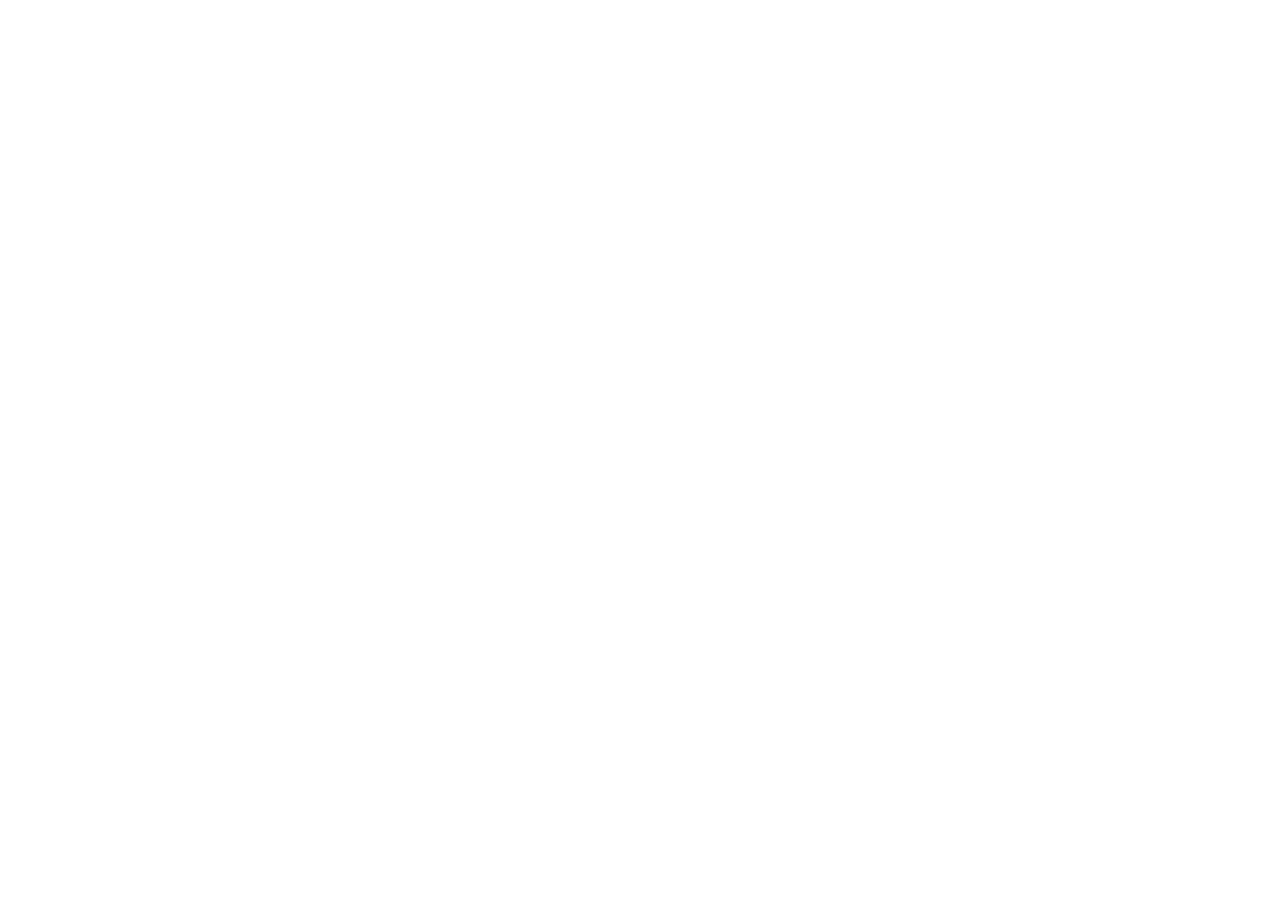
==== index.html @ 88d0d226 "first commit" ====
<!DOCTYPE html>
<html lang="en">

<head>
  <meta charset="UTF-8">
  <meta name="viewport" content="width=device-width, initial-scale=1.0">
  <meta http-equiv="X-UA-Compatible" content="ie=edge">
  <title>Project03</title>
  <link rel="stylesheet" href="css/style.css">
    <script src="js/main.js"></script>
</head>

<body>


</body>

</html>
---- css/style.css ----
h1{
  color:black;
}
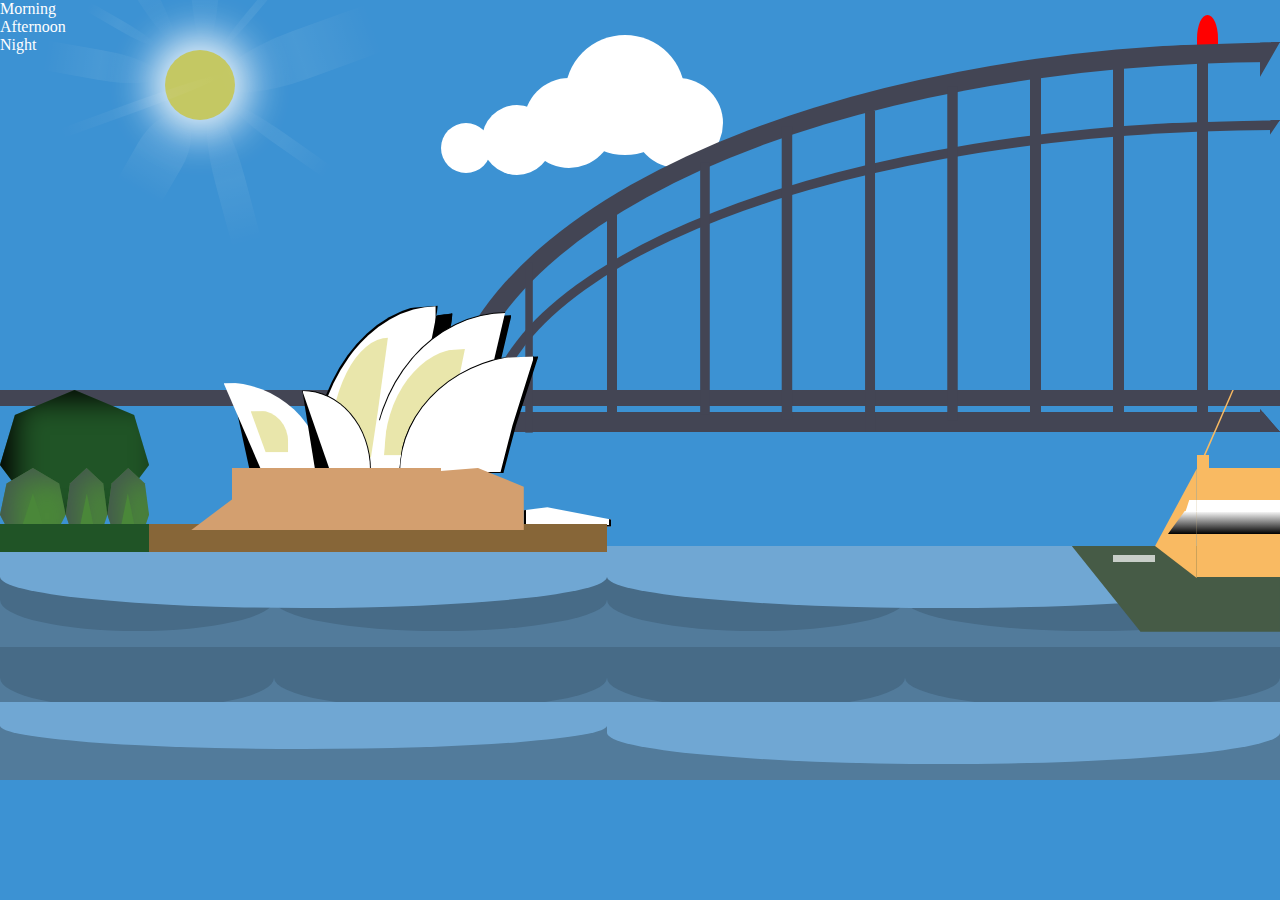
==== commit 3f996a8c: "changed morning html to index html" ====
--- a/index.html
+++ b/index.html
@@ -6,13 +6,117 @@
   <meta name="viewport" content="width=device-width, initial-scale=1.0">
   <meta http-equiv="X-UA-Compatible" content="ie=edge">
   <title>Project03</title>
-  <link rel="stylesheet" href="css/style.css">
+  <link rel="stylesheet" href="css/morning.css">
     <script src="js/main.js"></script>
 </head>
 
 <body>
+    <div class="sun">
+        <div class="ray_box">
+            <div class="ray ray1"></div>
+            <div class="ray ray2"></div>
+            <div class="ray ray3"></div>
+            <div class="ray ray4"></div>
+            <div class="ray ray5"></div>
+            <div class="ray ray6"></div>
+            <div class="ray ray7"></div>
+            <div class="ray ray8"></div>
+            <div class="ray ray9"></div>
+            <div class="ray ray10"></div>
+        </div>
+    </div>
 
+        <div class="container">
 
+          <nav>
+            <a href="index.html">Morning</a>
+            <a href="afternoon.html">Afternoon</a>
+            <a href="night.html">Night</a>
+          </nav>
+
+          <div class="water"></div>
+          <div class="ripple-darkblue"></div>
+          <div class="ripple-darkblue2"></div>
+          <div class="ripple-darkblue3"></div>
+          <div class="ripple-darkblue4"></div>
+          <div class="ripple-darkblue5"></div>
+          <div class="ripple-darkblue6"></div>
+          <div class="ripple-darkblue7"></div>
+          <div class="ripple-darkblue8"></div>
+          <div class="ripple-lightblue"></div>
+          <div class="ripple-lightblue2"></div>
+          <div class="ripple-lightblue3"></div>
+          <div class="ripple-lightblue4"></div>
+
+          <!-- clouds -->
+            <div class="cloud1"></div>
+            <div class="cloud2"></div>
+            <div class="cloud3"></div>
+            <div class="cloud4"></div>
+            <div class="cloud10"></div>
+
+                <!-- trees -->
+                <div class="trees1"></div>
+                <div class="trees1a"></div>
+                <div class="trees2"></div>
+                <div class="trees2a"></div>
+                <div class="trees3"></div>
+                <div class="trees3a"></div>
+                <div class="trees4"></div>
+                <div class="ground"></div>
+
+            <!-- opera house -->
+            <div class="foundation"></div>
+            <div class="foundation-shadow"></div>
+            <div class="foundation-stairs"></div>
+            <div class="front-tent"></div>
+            <div class="front-tentwindow"></div>
+            <div class="foundation-lhs"></div>
+            <div class="foundation-rhs"></div>
+            <div class="shell-shadow"></div>
+            <div class="lhs-arch1"></div>
+            <div class="lhs-arch2"></div>
+            <div class="lhs-arch2s"></div>
+            <div class="lhs-arch3"></div>
+            <div class="lhs-arch4"></div>
+            <div class="rhs-arch1"></div>
+            <div class="rhs-arch1s"></div>
+            <div class="rhs-arch2"></div>
+            <div class="rhs-arch3"></div>
+            <div class="rhs-arch3s"></div>
+            <div class="rhs-arch4"></div>
+            <div class="rhs-arch5"></div>
+            <div class="rhs-arch6"></div>
+
+            <!-- bridge -->
+            <div class="blinking-bill"></div>
+            <div class="bridge-deck"></div>
+            <div class="bridge-arch"></div>
+            <div class="bridge-arch2"></div>
+            <div class="steelv1"></div>
+            <div class="steel"></div>
+            <div class="steel1"></div>
+            <div class="steel2"></div>
+            <div class="steel3"></div>
+            <div class="steel4"></div>
+            <div class="steel5"></div>
+            <div class="steel6"></div>
+            <div class="steel7"></div>
+            <div class="steel8"></div>
+
+            <!--  ferry-->
+            <div class="ferry_hull"></div>
+            <div class="ferry_cabin"></div>
+            <div class="ferry_front"></div>
+            <div class="ferry_front2"></div>
+            <div class="ferry-window"></div>
+            <div class="ferry-window2"></div>
+            <div class="ferry-window3"></div>
+            <div class="ferry-window4"></div>
+            <div class="ferry-antenna"></div>
+            <div class="ferry-antenna2"></div>
+            <div class="ferry-name"></div>
+
+        </div>
 </body>
-
 </html>
--- a/css/morning.css
+++ b/css/morning.css
@@ -0,0 +1,875 @@
+.container {
+  height: 100vh;
+  display: grid;
+  grid-template-columns: repeat(30, 1fr);
+  grid-template-rows: repeat(10, 1fr);
+  flex-direction: column;
+  height: 780px; }
+
+body {
+  margin: 0;
+  padding: 0;
+  background-color: #3C92D3; }
+
+a {
+  color: white;
+  text-decoration: none; }
+
+.sun {
+  position: absolute;
+  top: 50px;
+  left: 165px;
+  margin: auto;
+  width: 70px;
+  height: 70px;
+  border-radius: 50%;
+  background: #D3CE57;
+  opacity: 0.9;
+  box-shadow: 0px 0px 40px 15px white; }
+
+.ray_box {
+  position: absolute;
+  margin: auto;
+  top: 0px;
+  left: 0;
+  right: 0;
+  bottom: 0;
+  width: 70px;
+  -webkit-animation: ray_anim 120s linear infinite;
+  animation: ray_anim 120s linear infinite; }
+
+.ray {
+  background: -webkit-linear-gradient(top, rgba(255, 255, 255, 0) 0%, rgba(255, 255, 255, 0.8) 50%, rgba(255, 255, 255, 0) 100%);
+  background: linear-gradient(top, rgba(255, 255, 255, 0) 0%, rgba(255, 255, 255, 0.8) 50%, rgba(255, 255, 255, 0) 100%);
+  margin-left: 10px;
+  border-radius: 80% 80% 0 0;
+  position: absolute;
+  opacity: 0.1; }
+
+.ray1 {
+  height: 170px;
+  width: 30px;
+  -webkit-transform: rotate(180deg);
+  top: -175px;
+  left: 15px; }
+
+.ray2 {
+  height: 100px;
+  width: 8px;
+  -webkit-transform: rotate(220deg);
+  top: -90px;
+  left: 75px; }
+
+.ray3 {
+  height: 170px;
+  width: 50px;
+  -webkit-transform: rotate(250deg);
+  top: -80px;
+  left: 100px; }
+
+.ray4 {
+  height: 120px;
+  width: 14px;
+  -webkit-transform: rotate(305deg);
+  top: 30px;
+  left: 100px; }
+
+.ray5 {
+  height: 140px;
+  width: 30px;
+  -webkit-transform: rotate(-15deg);
+  top: 60px;
+  left: 40px; }
+
+.ray6 {
+  height: 90px;
+  width: 50px;
+  -webkit-transform: rotate(30deg);
+  top: 60px;
+  left: -40px; }
+
+.ray7 {
+  height: 180px;
+  width: 10px;
+  -webkit-transform: rotate(70deg);
+  top: -35px;
+  left: -40px; }
+
+.ray8 {
+  height: 120px;
+  width: 30px;
+  -webkit-transform: rotate(100deg);
+  top: -45px;
+  left: -90px; }
+
+.ray9 {
+  height: 80px;
+  width: 10px;
+  -webkit-transform: rotate(120deg);
+  top: -65px;
+  left: -60px; }
+
+.ray10 {
+  height: 190px;
+  width: 23px;
+  -webkit-transform: rotate(150deg);
+  top: -185px;
+  left: -60px; }
+
+@-webkit-keyframes ray_anim {
+  0% {
+    -webkit-transform: rotate(0deg);
+    transform: rotate(0deg); }
+  100% {
+    -webkit-transform: rotate(360deg);
+    transform: rotate(360deg); } }
+/*  clouds */
+.cloud1 {
+  grid-row: 2/4;
+  grid-column: 13/17;
+  width: 90px;
+  height: 90px;
+  background: #fff;
+  border-radius: 200px 200px 200px 200px; }
+
+.cloud2 {
+  grid-row: 2/4;
+  grid-column: 14/17;
+  width: 120px;
+  height: 120px;
+  background: #fff;
+  border-radius: 200px 200px 200px 200px;
+  transform: translateY(-43px);
+  z-index: 2; }
+
+.cloud3 {
+  grid-row: 2/4;
+  grid-column: 12/17;
+  width: 70px;
+  height: 70px;
+  background: #fff;
+  border-radius: 200px 200px 200px 200px;
+  transform: translateY(27px); }
+
+.cloud4 {
+  grid-row: 2/4;
+  grid-column: 15/17;
+  width: 90px;
+  height: 90px;
+  background: #fff;
+  border-radius: 200px 200px 200px 200px;
+  transform: translateX(26px); }
+
+.cloud10 {
+  grid-row: 2/4;
+  grid-column: 11/13;
+  width: 50px;
+  height: 50px;
+  background: #fff;
+  border-radius: 200px 200px 200px 200px;
+  transform: translateY(45px); }
+
+/*  left hand side garden*/
+.trees1 {
+  grid-row: 7;
+  grid-column: 1/2;
+  height: 100%;
+  width: 100%;
+  clip-path: polygon(50% 0%, 90% 20%, 100% 60%, 75% 100%, 25% 100%, 0% 60%, 10% 20%);
+  z-index: 2;
+  box-shadow: inset 14px 9px 30px #43544F;
+  background-color: #4A8739; }
+
+.trees1a {
+  grid-row: 7;
+  grid-column: 1/2;
+  background-color: #4A8739;
+  height: 129%;
+  width: 100%;
+  clip-path: polygon(50% 0%, 0% 100%, 100% 100%);
+  z-index: 3;
+  transform: scale(0.5); }
+
+.trees2 {
+  grid-row: 7;
+  grid-column: 2/3;
+  height: 100%;
+  width: 100%;
+  clip-path: polygon(50% 0%, 90% 20%, 100% 60%, 75% 100%, 25% 100%, 0% 60%, 10% 20%);
+  z-index: 2;
+  box-shadow: inset 14px 9px 30px #43544F;
+  background-color: #4A8739; }
+
+.trees2a {
+  grid-row: 7;
+  grid-column: 2/3;
+  background-color: #4A8739;
+  height: 129%;
+  width: 100%;
+  clip-path: polygon(50% 0%, 0% 100%, 100% 100%);
+  z-index: 3;
+  transform: scale(0.5); }
+
+.trees3 {
+  grid-row: 7;
+  grid-column: 3/4;
+  height: 100%;
+  width: 100%;
+  clip-path: polygon(50% 0%, 90% 20%, 100% 60%, 75% 100%, 25% 100%, 0% 60%, 10% 20%);
+  z-index: 2;
+  box-shadow: inset 14px 9px 30px #43544F;
+  background-color: #4A8739; }
+
+.trees3a {
+  grid-row: 7;
+  grid-column: 3/4;
+  background-color: #4A8739;
+  height: 129%;
+  width: 100%;
+  clip-path: polygon(50% 0%, 0% 100%, 100% 100%);
+  z-index: 3;
+  transform: scale(0.5); }
+
+.trees4 {
+  grid-row: 6/8;
+  grid-column: 1/4;
+  background-color: #205426;
+  height: 80%;
+  width: 100%;
+  clip-path: polygon(50% 0%, 90% 20%, 100% 60%, 75% 100%, 25% 100%, 0% 60%, 10% 20%);
+  box-shadow: inset 14px 9px 30px #000; }
+
+.ground {
+  grid-row: 8/11;
+  grid-column: 1/4;
+  background-color: #205426;
+  height: 12%;
+  width: 100%;
+  align-items: top;
+  transform: translateY(-22px);
+  z-index: 20; }
+
+/* opera house */
+.foundation-stairs {
+  grid-row: 7;
+  grid-column: 5/7;
+  background-color: #D39F6F;
+  height: 80%;
+  width: 100%;
+  clip-path: polygon(100% 0%, 0% 100%, 100% 100%);
+  z-index: 20; }
+
+.foundation {
+  grid-row: 8/11;
+  grid-column: 4/15;
+  background-color: #876638;
+  height: 12%;
+  width: 100%;
+  align-items: top;
+  transform: translateY(-22px);
+  z-index: 20; }
+
+.foundation-lhs {
+  grid-row: 7;
+  grid-column: 6/11;
+  background-color: #D39F6F;
+  height: 80%;
+  width: 100%;
+  z-index: 20; }
+
+.foundation-rhs {
+  grid-row: 7;
+  grid-column: 11/13;
+  background-color: #D39F6F;
+  height: 80%;
+  width: 100%;
+  clip-path: polygon(45% 0%, 100% 30%, 100% 100%, 30% 100%, 0 100%, 0% 5%);
+  z-index: 20; }
+
+.front-tent {
+  grid-row: 7;
+  grid-column: 13/15;
+  background-color: #FFF;
+  height: 70%;
+  width: 100%;
+  clip-path: polygon(27% 67%, 100% 88%, 100% 100%, 50% 100%, 0 100%, 0 72%);
+  border: 2px solid black; }
+
+.lhs-arch1 {
+  width: 75%;
+  height: 100%;
+  background-color: #000;
+  grid-row: 6;
+  grid-column: 6/8;
+  clip-path: polygon(0 1%, 100% 0%, 100% 100%, 27% 100%);
+  border-top-right-radius: 100%; }
+
+.lhs-arch2 {
+  width: 100%;
+  height: 100%;
+  background-color: #FFF;
+  grid-row: 6;
+  grid-column: 6/8;
+  clip-path: polygon(0 1%, 100% 0%, 100% 100%, 40% 100%);
+  border-top-right-radius: 100%;
+  z-index: 6;
+  transform: scale(1.2); }
+
+.lhs-arch2s {
+  width: 60%;
+  height: 107%;
+  background-color: #D3CE57;
+  grid-row: 6;
+  grid-column: 6/9;
+  clip-path: polygon(0 1%, 100% 0%, 100% 100%, 40% 100%);
+  border-top-right-radius: 75%;
+  z-index: 6;
+  transform: scale(0.5);
+  opacity: 0.5; }
+
+.lhs-arch3 {
+  width: 80%;
+  height: 95%;
+  background-color: #fff;
+  grid-row: 6;
+  grid-column: 6/8;
+  clip-path: polygon(0 1%, 100% 0%, 100% 100%, 40% 100%);
+  border-top-right-radius: 100%;
+  padding-top: 4px;
+  z-index: 8;
+  transform: translateX(70px);
+  border: 1px solid #000; }
+
+.lhs-arch4 {
+  width: 75%;
+  height: 100%;
+  background-color: #000;
+  grid-row: 6;
+  grid-column: 6/8;
+  clip-path: polygon(0 1%, 100% 0%, 100% 100%, 20% 100%);
+  border-top-right-radius: 100%;
+  transform: translateX(70px);
+  z-index: 7; }
+
+.rhs-arch1 {
+  width: 90%;
+  height: 100%;
+  background-color: #fff;
+  grid-row: 5/7;
+  grid-column: 8/11;
+  border-top-left-radius: 100%;
+  clip-path: polygon(100% 1%, 84% 60%, 75% 100%, 0% 100%, 10% 6%);
+  z-index: 1;
+  transform: translateX(15px);
+  border: 2px solid #000;
+  transform: scale(1.1); }
+
+.rhs-arch1s {
+  width: 103%;
+  height: 110%;
+  background-color: #D3CE57;
+  grid-row: 5/7;
+  grid-column: 8/10;
+  border-top-left-radius: 100%;
+  clip-path: polygon(100% -6%, 82% 60%, 70% 100%, -8% 62%, -55% -19%);
+  z-index: 1;
+  opacity: 0.5;
+  transform: scale(0.7); }
+
+.rhs-arch2 {
+  width: 60%;
+  height: 100%;
+  background-color: #000;
+  grid-row: 5/7;
+  grid-column: 8/11;
+  border-top-left-radius: 100%;
+  clip-path: polygon(100% 1%, 84% 60%, 75% 100%, 0% 100%, 10% 6%);
+  z-index: 0;
+  transform: translateX(58px);
+  border: 2px solid #000; }
+
+.rhs-arch3 {
+  width: 80%;
+  height: 100%;
+  background-color: #fff;
+  grid-row: 5/7;
+  grid-column: 9/13;
+  border-top-left-radius: 100%;
+  clip-path: polygon(100% -6%, 82% 60%, 70% 100%, -8% 62%, -55% -19%);
+  transform: translateX(15px);
+  border: 1px solid #000;
+  z-index: 3; }
+
+.rhs-arch3s {
+  width: 81%;
+  height: 115%;
+  background-color: #D3CE57;
+  grid-row: 5/7;
+  grid-column: 9/13;
+  border-top-left-radius: 100%;
+  clip-path: polygon(100% 1%, 84% 60%, 75% 100%, 0% 100%, 10% 6%);
+  opacity: 0.5;
+  transform: scale(0.6);
+  z-index: 3; }
+
+.rhs-arch4 {
+  width: 80%;
+  height: 100%;
+  background-color: #000;
+  grid-row: 5/7;
+  grid-column: 9/13;
+  border-top-left-radius: 100%;
+  clip-path: polygon(100% 2%, 84% 60%, 75% 100%, 0% 100%, 10% 6%);
+  transform: translateX(19px);
+  border: 1px solid #000; }
+
+.rhs-arch5 {
+  width: 80%;
+  height: 75%;
+  background-color: #fff;
+  grid-row: 5/7;
+  grid-column: 10/14;
+  border-top-left-radius: 100%;
+  clip-path: polygon(100% 2%, 84% 60%, 75% 100%, 0% 100%, 10% 6%);
+  transform: translateY(42px);
+  border: 1px solid #000;
+  z-index: 6; }
+
+.rhs-arch6 {
+  width: 66%;
+  height: 75%;
+  background-color: #000;
+  grid-row: 5/7;
+  grid-column: 10/15;
+  border-top-left-radius: 100%;
+  clip-path: polygon(100% 2%, 84% 60%, 75% 100%, 0% 100%, 10% 6%);
+  transform: translateY(42px);
+  border: 1px solid #000;
+  z-index: 5; }
+
+/*  ////////////////////////////////////   */
+/* bridge */
+.blinking-bill {
+  grid-row: 2;
+  grid-column: 29;
+  background-color: red;
+  width: 50%;
+  height: 60%;
+  border-top-left-radius: 50%;
+  border-top-right-radius: 50%;
+  transform: translateY(-63px);
+  animation-name: blinking;
+  animation-duration: 2s;
+  animation-iteration-count: infinite; }
+
+@keyframes blinking {
+  from {
+    background-color: red; }
+  to {
+    background-color: #000; } }
+.bridge-deck {
+  grid-row: 6;
+  grid-column: 1/31;
+  height: 20%;
+  width: 100%;
+  background-color: #434554; }
+
+.bridge-arch {
+  grid-row: 1/6;
+  grid-column: 11/32;
+  border-top-left-radius: 100%;
+  clip-path: polygon(100% 0%, 84% 60%, 100% 100%, 0% 100%, 10% 6%);
+  transform: translateY(42px);
+  border: 20px solid #434554; }
+
+.bridge-arch2 {
+  grid-row: 2/6;
+  grid-column: 12/32;
+  border-top-left-radius: 100%;
+  clip-path: polygon(100% 0%, 84% 60%, 100% 100%, 0% 100%, 10% 6%);
+  transform: translateY(42px);
+  border: 10px solid #434554; }
+
+.steelv1 {
+  grid-row: 4/7;
+  grid-column: 13/14;
+  background-color: #434554;
+  height: 97%;
+  width: 25%;
+  transform: scale(0.75); }
+
+.steel {
+  grid-row: 2/7;
+  grid-column: 19/20;
+  background-color: #434554;
+  height: 100%;
+  width: 33%;
+  transform: scale(0.75); }
+
+.steel1 {
+  grid-row: 4/7;
+  grid-column: 15/16;
+  background-color: #434554;
+  height: 95%;
+  width: 22%;
+  transform: translateY(-30px); }
+
+.steel2 {
+  grid-row: 2/7;
+  grid-column: 17/18;
+  background-color: #434554;
+  height: 108%;
+  width: 38%;
+  transform: scale(0.6); }
+
+.steel3 {
+  grid-row: 2/7;
+  grid-column: 21/22;
+  background-color: #434554;
+  height: 99%;
+  width: 30%;
+  transform: scale(0.83); }
+
+.steel4 {
+  grid-row: 2/7;
+  grid-column: 23/24;
+  background-color: #434554;
+  height: 90%;
+  width: 26%;
+  transform: scale(0.95);
+  z-index: 7; }
+
+.steel5 {
+  grid-row: 2/7;
+  grid-column: 25/26;
+  background-color: #434554;
+  height: 90%;
+  width: 26%;
+  z-index: 7; }
+
+.steel6 {
+  grid-row: 2/7;
+  grid-column: 27/28;
+  background-color: #434554;
+  height: 90%;
+  width: 26%;
+  transform: translateY(-11px); }
+
+.steel7 {
+  grid-row: 2/7;
+  grid-column: 29/30;
+  background-color: #434554;
+  height: 90%;
+  width: 26%;
+  transform: translateY(-15px); }
+
+/* ///////////////////////////////////////////// */
+/*  ferry */
+.ferry_hull {
+  grid-row: 8/10;
+  grid-column: 26/31;
+  background-color: #465b46;
+  clip-path: polygon(0 0, 100% 0%, 100% 100%, 33% 100%);
+  height: 55%;
+  z-index: 10;
+  animation-name: ripple;
+  animation-duration: 2s;
+  animation-iteration-count: infinite; }
+
+@keyframes ripple {
+  from {
+    height: 55%;
+    transform: translateY(0px); }
+  to {
+    height: 45%;
+    transform: translateY(-15px); } }
+.ferry_cabin {
+  grid-row: 7/9;
+  grid-column: 29/31;
+  background-color: #F9BA62;
+  z-index: 3;
+  height: 70%;
+  z-index: 10;
+  animation-name: ripple2;
+  animation-duration: 2s;
+  animation-iteration-count: infinite; }
+
+@keyframes ripple2 {
+  from {
+    height: 70%; }
+  to {
+    height: 60%; } }
+.ferry_front {
+  grid-row: 7/8;
+  grid-column: 28/29;
+  background-color: #F9BA62;
+  z-index: 3;
+  clip-path: polygon(100% 1%, 0% 100%, 100% 100%);
+  z-index: 10; }
+
+.ferry_front2 {
+  grid-row: 8/9;
+  grid-column: 28/29;
+  background-color: #F9BA62;
+  z-index: 3;
+  clip-path: polygon(0 0, 100% 100%, 100% 0);
+  height: 41%;
+  z-index: 10;
+  animation-name: ripple3;
+  animation-duration: 2s;
+  animation-iteration-count: infinite; }
+
+@keyframes ripple3 {
+  from {
+    height: 41%; }
+  to {
+    height: 21%; } }
+.ferry-window {
+  grid-row: 8;
+  grid-column: 29/31;
+  background-color: #000;
+  height: 30%;
+  z-index: 5;
+  transform: translateY(-35px);
+  background: linear-gradient(white, black);
+  z-index: 10; }
+
+.ferry-window2 {
+  grid-row: 8;
+  grid-column: 28/29;
+  background-color: #000;
+  height: 30%;
+  z-index: 5;
+  transform: translateY(-35px);
+  clip-path: polygon(100% -70%, 30% 100%, 100% 100%);
+  background: linear-gradient(white, black);
+  z-index: 10; }
+
+.ferry-window3 {
+  grid-row: 8;
+  grid-column: 29/31;
+  background-color: #fff;
+  height: 15%;
+  z-index: 10;
+  transform: translateY(-46px); }
+
+.ferry-window4 {
+  grid-row: 8;
+  grid-column: 28/29;
+  background-color: #fff;
+  height: 15%;
+  z-index: 10;
+  transform: translateY(-46px);
+  clip-path: polygon(100% -198%, 73% 100%, 100% 100%); }
+
+.ferry-antenna {
+  grid-row: 6;
+  grid-column: 29/30;
+  background-color: #F9BA62;
+  z-index: 3;
+  width: 89%;
+  height: 104%;
+  clip-path: polygon(96% 0, 100% 0, 5% 100%, 0% 100%); }
+
+.ferry-antenna2 {
+  grid-row: 7;
+  grid-column: 29/30;
+  background-color: #F9BA62;
+  z-index: 3;
+  width: 30%;
+  height: 17%;
+  transform: translateY(-13px); }
+
+.ferry-name {
+  grid-row: 8;
+  grid-column: 27;
+  background-color: #fff;
+  height: 9%;
+  z-index: 10;
+  transform: translateY(9px);
+  opacity: 0.7;
+  animation-name: ripple4;
+  animation-duration: 2s;
+  animation-iteration-count: infinite; }
+
+@keyframes ripple4 {
+  from {
+    transform: translateY(9px);
+    transform: translateY(10px); }
+  to {
+    transform: translateY(1px);
+    transform: translateY(-1px); } }
+/* water  */
+.water {
+  background-color: #527B9B;
+  grid-row: 8/11;
+  grid-column: 1/31;
+  height: 100%; }
+
+.ripple-lightblue {
+  grid-row: 8/9;
+  grid-column: 1/15;
+  background-color: #70A7D3;
+  border-radius: 0 0 50% 50%;
+  height: 80%;
+  animation-name: waves;
+  animation-duration: 2s;
+  animation-iteration-count: infinite;
+  z-index: 4; }
+
+.ripple-lightblue2 {
+  grid-row: 8/9;
+  grid-column: 15/31;
+  background-color: #70A7D3;
+  border-radius: 0 0 50% 50%;
+  height: 80%;
+  animation-name: waves;
+  animation-duration: 2s;
+  animation-iteration-count: infinite;
+  z-index: 4; }
+
+.ripple-darkblue {
+  grid-row: 9;
+  grid-column: 1/7;
+  background-color: #476B87;
+  border-radius: 0 0 50% 50%;
+  height: 80%;
+  animation-name: waves;
+  animation-duration: 2s;
+  animation-iteration-count: infinite;
+  transform: translateY(-55px); }
+
+.ripple-darkblue2 {
+  grid-row: 9;
+  grid-column: 7/15;
+  background-color: #476B87;
+  border-radius: 0 0 50% 50%;
+  height: 80%;
+  animation-name: waves;
+  animation-duration: 2s;
+  animation-iteration-count: infinite;
+  transform: translateY(-55px); }
+
+.ripple-darkblue3 {
+  grid-row: 9;
+  grid-column: 15/22;
+  background-color: #476B87;
+  border-radius: 0 0 50% 50%;
+  height: 80%;
+  animation-name: waves;
+  animation-duration: 2s;
+  animation-iteration-count: infinite;
+  transform: translateY(-55px); }
+
+.ripple-darkblue4 {
+  grid-row: 9;
+  grid-column: 22/32;
+  background-color: #476B87;
+  border-radius: 0 0 50% 50%;
+  height: 80%;
+  animation-name: waves;
+  animation-duration: 2s;
+  animation-iteration-count: infinite;
+  transform: translateY(-55px); }
+
+.ripple-white {
+  grid-row: 8/9;
+  grid-column: 1/2;
+  background-color: #476B87;
+  border-radius: 0 0 50% 50%;
+  height: 60%;
+  animation-name: waves;
+  animation-duration: 2s;
+  animation-iteration-count: infinite;
+  z-index: 5; }
+
+.ripple-lightblue3 {
+  grid-row: 10;
+  grid-column: 1/15;
+  background-color: #70A7D3;
+  border-radius: 0 0 50% 50%;
+  height: 60%;
+  animation-name: waves;
+  animation-duration: 2s;
+  animation-iteration-count: infinite;
+  z-index: 4; }
+
+.ripple-lightblue4 {
+  grid-row: 10;
+  grid-column: 15/31;
+  background-color: #70A7D3;
+  border-radius: 0 0 50% 50%;
+  height: 80%;
+  animation-name: waves;
+  animation-duration: 2s;
+  animation-iteration-count: infinite;
+  z-index: 4; }
+
+.ripple-darkblue5 {
+  grid-row: 10;
+  grid-column: 1/7;
+  background-color: #476B87;
+  border-radius: 0 0 50% 50%;
+  height: 80%;
+  animation-name: waves;
+  animation-duration: 2s;
+  animation-iteration-count: infinite;
+  transform: translateY(-55px); }
+
+.ripple-darkblue6 {
+  grid-row: 10;
+  grid-column: 7/15;
+  background-color: #476B87;
+  border-radius: 0 0 50% 50%;
+  height: 80%;
+  animation-name: waves;
+  animation-duration: 2s;
+  animation-iteration-count: infinite;
+  transform: translateY(-55px); }
+
+.ripple-darkblue7 {
+  grid-row: 10;
+  grid-column: 15/22;
+  background-color: #476B87;
+  border-radius: 0 0 50% 50%;
+  height: 80%;
+  height: 80%;
+  animation-name: waves;
+  animation-duration: 2s;
+  animation-iteration-count: infinite;
+  transform: translateY(-55px); }
+
+.ripple-darkblue8 {
+  grid-row: 10;
+  grid-column: 22/32;
+  background-color: #476B87;
+  border-radius: 0 0 50% 50%;
+  height: 80%;
+  animation-name: waves;
+  animation-duration: 2s;
+  animation-iteration-count: infinite;
+  transform: translateY(-55px); }
+
+.ripple-white {
+  grid-row: 8/9;
+  grid-column: 1/2;
+  background-color: #476B87;
+  border-radius: 0 0 50% 50%;
+  height: 60%;
+  animation-name: waves;
+  animation-duration: 2s;
+  animation-iteration-count: infinite;
+  z-index: 5; }
+
+@keyframes waves {
+  0% {
+    height: 40%;
+    border-radius: 0% 0% 50% 50%; }
+  50% {
+    height: 60%;
+    border-radius: 0% 0% 10% 10%; }
+  100% {
+    height: 40%;
+    border-radius: 0 0 50% 50%; } }
+
+/*# sourceMappingURL=morning.css.map */
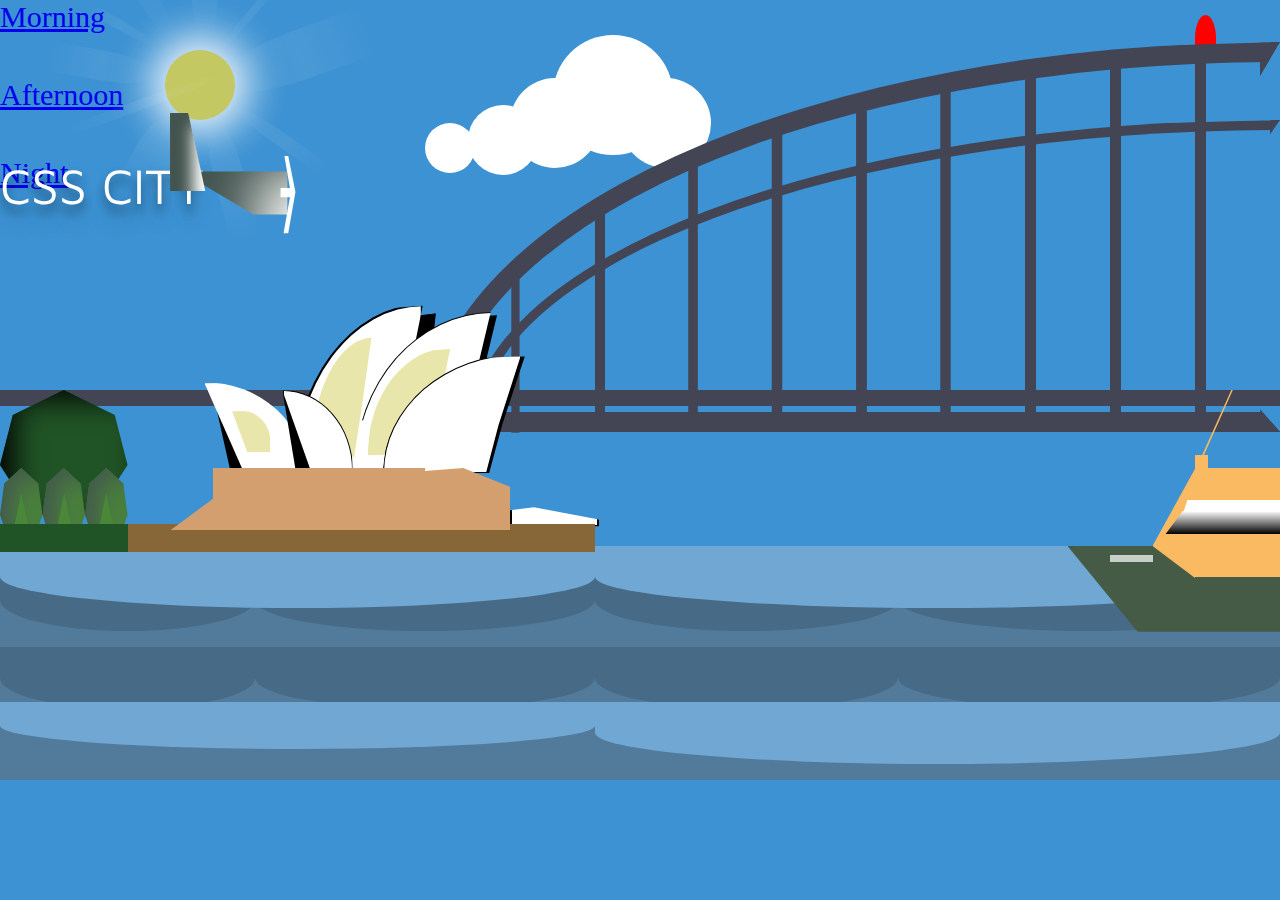
==== commit d9ccbc7a: "added an plane to the morning page" ====
--- a/index.html
+++ b/index.html
@@ -6,8 +6,10 @@
   <meta name="viewport" content="width=device-width, initial-scale=1.0">
   <meta http-equiv="X-UA-Compatible" content="ie=edge">
   <title>Project03</title>
+  <link href="https://fonts.googleapis.com/css?family=Maven+Pro:700" rel="stylesheet">
   <link rel="stylesheet" href="css/morning.css">
-    <script src="js/main.js"></script>
+
+
 </head>
 
 <body>
@@ -27,12 +29,16 @@
     </div>
 
         <div class="container">
+        <div class="css-city">CSS CITY</div>
+        <div class="plane-body"></div>
+        <div class="plane-tail"></div>
+        <div class ="plane-prop"></div>
+        <div></div>
+        <div></div>
 
-          <nav>
-            <a href="index.html">Morning</a>
-            <a href="afternoon.html">Afternoon</a>
-            <a href="night.html">Night</a>
-          </nav>
+            <div class="morning"> <a href="index.html">Morning</a></div>
+            <div class="afternoon"><a href="afternoon.html">Afternoon</a></div>
+            <div class="night"><a href="night.html">Night</a></div>
 
           <div class="water"></div>
           <div class="ripple-darkblue"></div>
--- a/css/morning.css
+++ b/css/morning.css
@@ -11,9 +11,78 @@
   padding: 0;
   background-color: #3C92D3; }
 
-a {
+.morning {
   color: white;
-  text-decoration: none; }
+  text-decoration: none;
+  font-size: 30px;
+  grid-row: 1;
+  grid-column: 1/6; }
+
+.night {
+  color: white;
+  text-decoration: none;
+  font-size: 30px;
+  grid-row: 3;
+  grid-column: 1/6; }
+
+.afternoon {
+  color: white;
+  text-decoration: none;
+  font-size: 30px;
+  grid-row: 2;
+  grid-column: 1/6; }
+
+.css-city {
+  font-family: 'Maven Pro', sans-serif;
+  color: white;
+  font-size: 50px;
+  grid-row: 3;
+  grid-column: 1/6;
+  text-shadow: 0 5px 10px rgba(0, 0, 0, 0.25), 0 10px 10px rgba(0, 0, 0, 0.2), 0 20px 20px rgba(0, 0, 0, 0.15);
+  position: relative;
+  animation-name: example;
+  animation-duration: 10s;
+  animation-iteration-count: infinite; }
+
+@keyframes example {
+  from {
+    left: -300px; }
+  to {
+    left: 1800px; } }
+.plane-tail {
+  background-color: white;
+  clip-path: polygon(0 0, 43% 0, 83% 100%, 0% 100%);
+  grid-row: 3;
+  grid-column: 5/6;
+  position: relative;
+  animation-name: example;
+  animation-duration: 10s;
+  animation-iteration-count: infinite;
+  transform: translateY(-43px);
+  box-shadow: inset 23px 12px 15px #43544F; }
+
+.plane-body {
+  background-color: white;
+  clip-path: polygon(66% 38%, 100% 38%, 100% 60%, 68% 60%, 0% 38%);
+  grid-row: 3;
+  grid-column: 6/7;
+  position: relative;
+  animation-name: example;
+  animation-duration: 10s;
+  animation-iteration-count: infinite;
+  transform: scale(2.5);
+  box-shadow: inset 31px 30px 22px #43544F; }
+
+.plane-prop {
+  background-color: white;
+  grid-row: 3;
+  grid-column: 8;
+  position: relative;
+  animation-name: example;
+  animation-duration: 10s;
+  animation-iteration-count: infinite;
+  clip-path: polygon(19% 41%, 19% 53%, 41% 53%, 26% 99%, 37% 99%, 54% 46%, 37% 0, 28% 0, 41% 41%);
+  transform: translateX(-25px); }
 
 .sun {
   position: absolute;
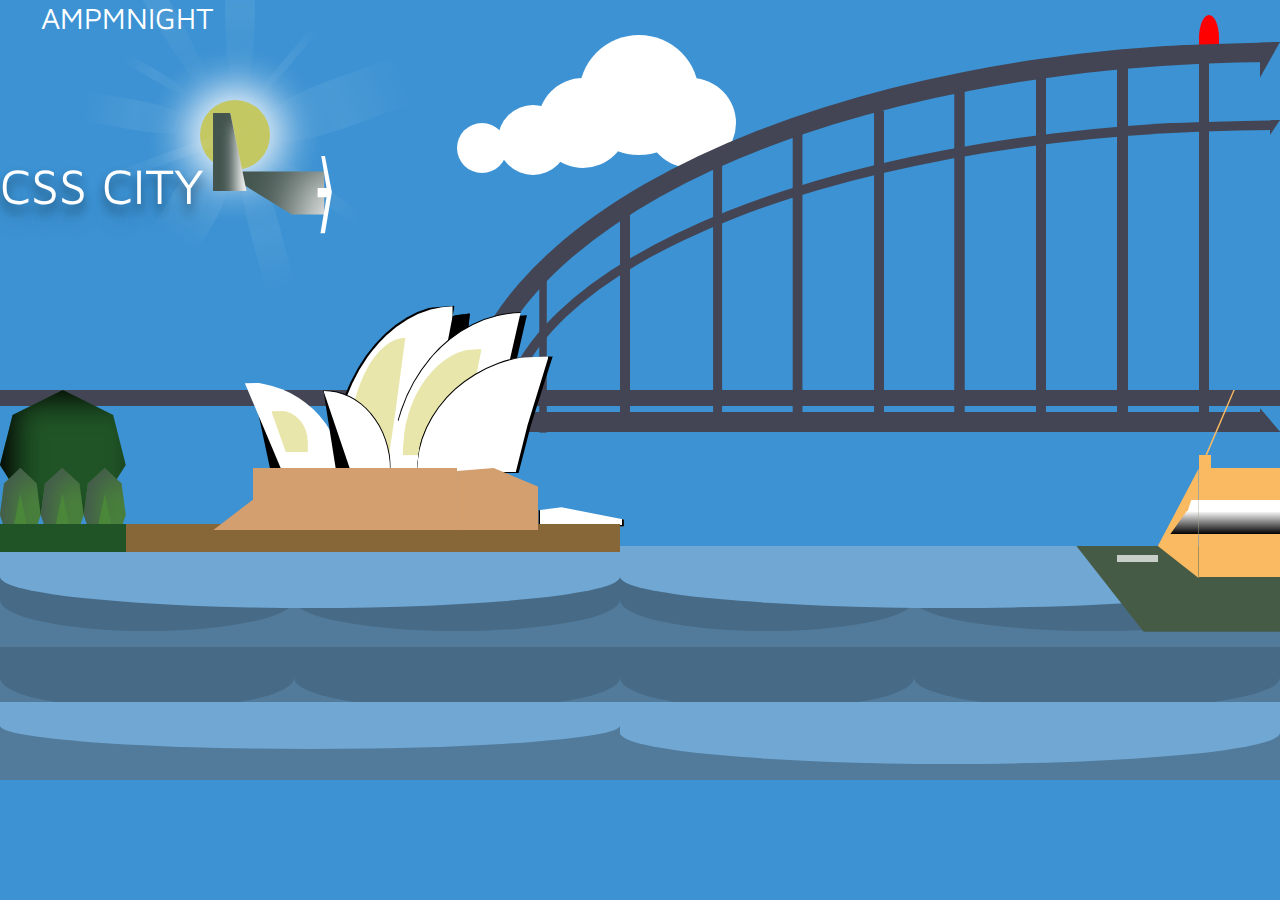
==== commit 9c44dde4: "parachute added to afternoon" ====
--- a/index.html
+++ b/index.html
@@ -8,7 +8,6 @@
   <title>Project03</title>
   <link href="https://fonts.googleapis.com/css?family=Maven+Pro:700" rel="stylesheet">
   <link rel="stylesheet" href="css/morning.css">
-
 
 </head>
 
@@ -33,12 +32,10 @@
         <div class="plane-body"></div>
         <div class="plane-tail"></div>
         <div class ="plane-prop"></div>
-        <div></div>
-        <div></div>
 
-            <div class="morning"> <a href="index.html">Morning</a></div>
-            <div class="afternoon"><a href="afternoon.html">Afternoon</a></div>
-            <div class="night"><a href="night.html">Night</a></div>
+            <div class="morning"><a href="index.html">AM</a></div>
+            <div class="afternoon"><a href="afternoon.html">PM</a></div>
+            <div class="night"><a href="night.html">NIGHT</a></div>
 
           <div class="water"></div>
           <div class="ripple-darkblue"></div>
--- a/css/morning.css
+++ b/css/morning.css
@@ -11,26 +11,34 @@
   padding: 0;
   background-color: #3C92D3; }
 
+a {
+  color: white;
+  text-decoration: none;
+  font-family: 'Maven Pro', sans-serif; }
+
 .morning {
   color: white;
   text-decoration: none;
   font-size: 30px;
   grid-row: 1;
-  grid-column: 1/6; }
+  grid-column: 2;
+  z-index: 20; }
+
+.afternoon {
+  color: white;
+  text-decoration: none;
+  font-size: 30px;
+  grid-row: 1;
+  grid-column: 3;
+  z-index: 20; }
 
 .night {
   color: white;
   text-decoration: none;
   font-size: 30px;
-  grid-row: 3;
-  grid-column: 1/6; }
-
-.afternoon {
-  color: white;
-  text-decoration: none;
-  font-size: 30px;
-  grid-row: 2;
-  grid-column: 1/6; }
+  grid-row: 1;
+  grid-column: 4/5;
+  z-index: 20; }
 
 .css-city {
   font-family: 'Maven Pro', sans-serif;
@@ -40,11 +48,11 @@
   grid-column: 1/6;
   text-shadow: 0 5px 10px rgba(0, 0, 0, 0.25), 0 10px 10px rgba(0, 0, 0, 0.2), 0 20px 20px rgba(0, 0, 0, 0.15);
   position: relative;
-  animation-name: example;
+  animation-name: flag;
   animation-duration: 10s;
   animation-iteration-count: infinite; }
 
-@keyframes example {
+@keyframes flag {
   from {
     left: -300px; }
   to {
@@ -55,7 +63,7 @@
   grid-row: 3;
   grid-column: 5/6;
   position: relative;
-  animation-name: example;
+  animation-name: flag;
   animation-duration: 10s;
   animation-iteration-count: infinite;
   transform: translateY(-43px);
@@ -67,7 +75,7 @@
   grid-row: 3;
   grid-column: 6/7;
   position: relative;
-  animation-name: example;
+  animation-name: flag;
   animation-duration: 10s;
   animation-iteration-count: infinite;
   transform: scale(2.5);
@@ -78,7 +86,7 @@
   grid-row: 3;
   grid-column: 8;
   position: relative;
-  animation-name: example;
+  animation-name: flag;
   animation-duration: 10s;
   animation-iteration-count: infinite;
   clip-path: polygon(19% 41%, 19% 53%, 41% 53%, 26% 99%, 37% 99%, 54% 46%, 37% 0, 28% 0, 41% 41%);
@@ -86,8 +94,8 @@
 
 .sun {
   position: absolute;
-  top: 50px;
-  left: 165px;
+  top: 100px;
+  left: 200px;
   margin: auto;
   width: 70px;
   height: 70px;
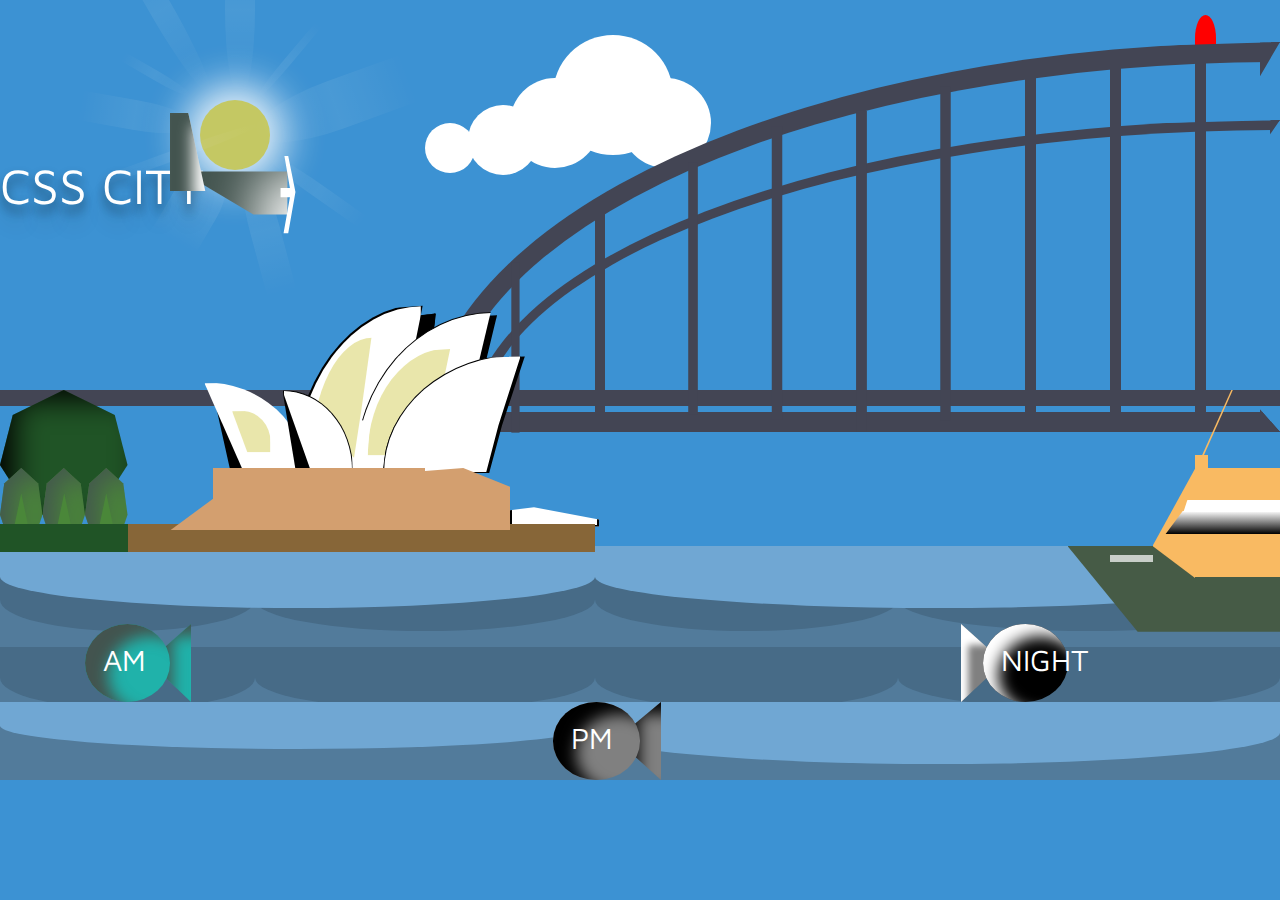
==== commit 42ece314: "nav fish added" ====
--- a/index.html
+++ b/index.html
@@ -28,15 +28,25 @@
     </div>
 
         <div class="container">
+
+          <!--  plane -->
         <div class="css-city">CSS CITY</div>
         <div class="plane-body"></div>
         <div class="plane-tail"></div>
         <div class ="plane-prop"></div>
 
+        <!-- nav -->
             <div class="morning"><a href="index.html">AM</a></div>
+            <div class="fish-tailam"></div>
+
             <div class="afternoon"><a href="afternoon.html">PM</a></div>
+            <div class="fish-tailpm"></div>
+
             <div class="night"><a href="night.html">NIGHT</a></div>
+            <div class="fish-tailnight"></div>
 
+
+        <!-- water///////////////////////////////// -->
           <div class="water"></div>
           <div class="ripple-darkblue"></div>
           <div class="ripple-darkblue2"></div>
@@ -58,7 +68,7 @@
             <div class="cloud4"></div>
             <div class="cloud10"></div>
 
-                <!-- trees -->
+            <!-- trees -->
                 <div class="trees1"></div>
                 <div class="trees1a"></div>
                 <div class="trees2"></div>
--- a/css/morning.css
+++ b/css/morning.css
@@ -20,25 +20,64 @@
   color: white;
   text-decoration: none;
   font-size: 30px;
-  grid-row: 1;
-  grid-column: 2;
-  z-index: 20; }
+  grid-row: 9;
+  grid-column: 3/5;
+  background-color: lightseagreen;
+  z-index: 20;
+  border-radius: 50%;
+  padding: 18px;
+  box-shadow: inset 23px 12px 15px #43544F; }
+
+.fish-tailam {
+  grid-row: 9;
+  grid-column: 4;
+  background-color: lightseagreen;
+  z-index: 19;
+  clip-path: polygon(100% 0, 0 48%, 100% 100%);
+  transform: translateX(21px);
+  box-shadow: inset 23px 12px 15px #43544F; }
 
 .afternoon {
   color: white;
   text-decoration: none;
   font-size: 30px;
-  grid-row: 1;
-  grid-column: 3;
-  z-index: 20; }
+  grid-row: 10;
+  grid-column: 14/16;
+  z-index: 20;
+  background-color: grey;
+  border-radius: 50%;
+  padding: 18px;
+  box-shadow: inset 23px 12px 15px black; }
+
+.fish-tailpm {
+  grid-row: 10;
+  grid-column: 15;
+  background-color: grey;
+  z-index: 19;
+  clip-path: polygon(100% 0, 0 48%, 100% 100%);
+  transform: translateX(21px);
+  box-shadow: inset 23px 12px 15px black; }
 
 .night {
   color: white;
   text-decoration: none;
   font-size: 30px;
-  grid-row: 1;
-  grid-column: 4/5;
-  z-index: 20; }
+  grid-row: 9;
+  grid-column: 24/26;
+  z-index: 20;
+  background-color: black;
+  border-radius: 50%;
+  padding: 18px;
+  box-shadow: inset 15px 12px 15px white; }
+
+.fish-tailnight {
+  grid-row: 9;
+  grid-column: 23/24;
+  background-color: grey;
+  z-index: 19;
+  clip-path: polygon(100% 49%, 0 0, 0 100%);
+  transform: translateX(21px);
+  box-shadow: inset 7px 21px 7px white; }
 
 .css-city {
   font-family: 'Maven Pro', sans-serif;
